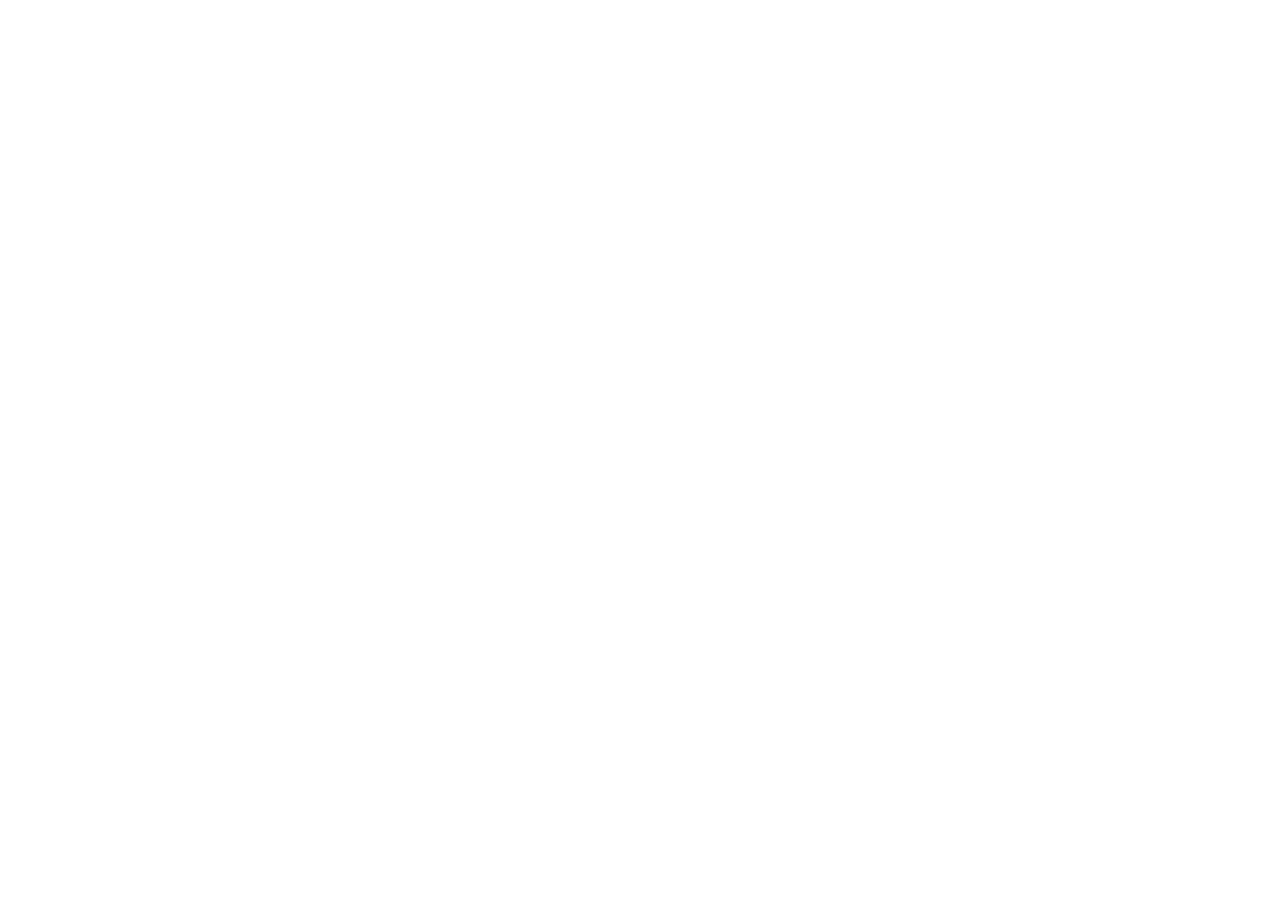
==== index.html @ a292c20b "Proyect init" ====
<!-- Etiqueta para comentar -->
<!DOCTYPE html>
<html lang="es">

<head>
    <meta charset="UTF-8">
    <meta name="viewport" content="width=device-width, initial-scale=1.0">
    <title>Fronted-Store - Practice</title>
</head>

<body> <!-- Este es el inicio del cuerpo del documento HTML.  -->


</body>

</html>
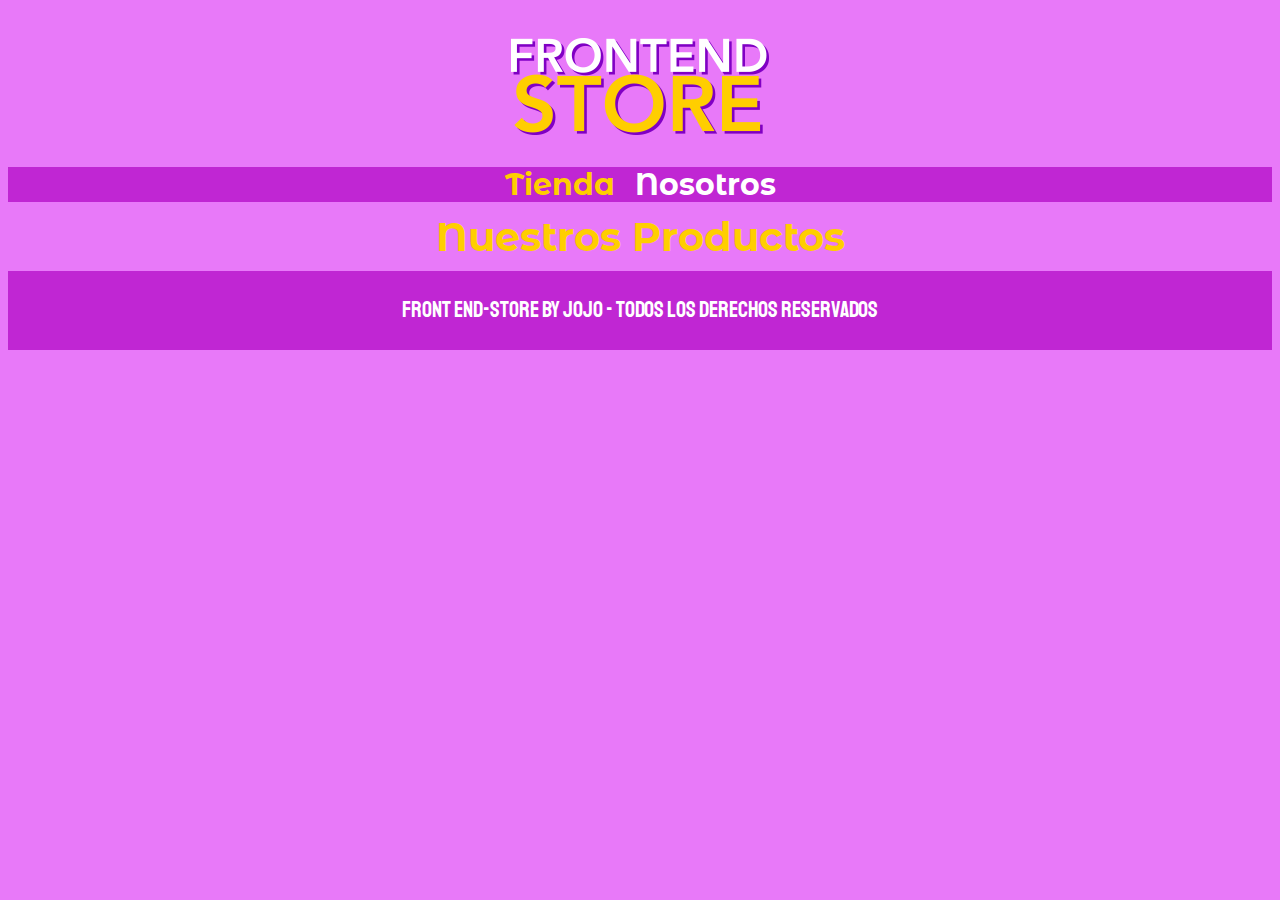
==== commit 686b4fd8: "No recuerdo que tanto hice, barra de navegacion" ====
--- a/index.html
+++ b/index.html
@@ -5,12 +5,46 @@
 <head>
     <meta charset="UTF-8">
     <meta name="viewport" content="width=device-width, initial-scale=1.0">
-    <title>Fronted-Store - Practice</title>
+    <title>FrontEnd-Store - Practice</title>
+    <!-- Agregando el archivo de normalize.css -->
+    <link rel="preload" rel="stylesheet" href="css/normalize.css">
+    <!-- final de agregar normalize.css -->
+
+    <!-- Fuente añadida "Montserrat Alternates" - Regular 400, Bold 700 y black 900   -->
+    <link rel="preconnect" href="https://fonts.googleapis.com">
+    <link rel="preconnect" href="https://fonts.gstatic.com" crossorigin>
+    <link
+        href="https://fonts.googleapis.com/css2?family=Montserrat+Alternates:wght@400;700;900&family=Staatliches&display=swap"
+        rel="stylesheet">
+    <!-- Final de fuente agregada -->
+
+    <!-- Agregando el archivo de estyles.css -->
+    <link rel="preload" href="css/styles.css" as="style">
+    <link rel="stylesheet" href="css/styles.css">
+    <!-- final de agregar la hoja de estilos -->
 </head>
 
 <body> <!-- Este es el inicio del cuerpo del documento HTML.  -->
 
+    <header class="header">
+        <a href="index.html">
+            <img class="header__logo" src="img/logo.png" alt="Logotipo">
+        </a>
+    </header>
 
+
+    <nav class="navegacion">
+        <a class="navegacion__enlace navegacion__enlace--activo" href="#">Tienda</a>
+        <a class="navegacion__enlace" href="#">Nosotros</a>
+    </nav>
+
+    <main class="contenedor">
+        <h1>Nuestros Productos</h1>
+    </main>
+
+    <footer class="footer">
+        <p class="footer__texto">Front End-Store by Jojo - Todos los derechos reservados </p>
+    </footer>
 </body>
 
 </html>--- a/css/styles.css
+++ b/css/styles.css
@@ -0,0 +1,119 @@
+:root {
+  /* Colores base */
+  --fondo: #e879f9; /* Color de fondo, rosa pastel muy clarito */
+  --fondo-oscuro: #c026d3; /* Color rosa oscuro */
+
+  /* Colores secundarios y complementarios */
+  --amarillo: #ffce00; /* Amarillo como color secundario */
+  --verde: #b0e57c; /* Verde como color complementario */
+
+  /* Colores Texto */
+  --gris-oscuro: #333; /* Color de texto oscuro para resaltar */
+  --gris-claro: #888; /* Color de texto claro para detalles */
+  --blanco: #fff; /* Color de texto blanco para resaltar */
+
+  /* Fuentes */
+  --fuente-principal: "Montserrat Alternates", sans-serif;
+  --fuente-secundaria: "Staatliches", sans-serif;
+}
+
+/** Estructura base **/
+/* Aplicar un modelo de diseño de caja natural a todos los elementos, pero permitiendo que los componentes cambien */
+html {
+  box-sizing: border-box;
+  font-size: 62.5%; /*Necesario para ajustar 1rem = 10 px*/
+}
+
+*,
+*:before,
+*:after {
+  box-sizing: inherit;
+}
+
+/** Globales **/
+
+body {
+  font-family: var(--fuente-principal);
+  font-size: 1.6rem;
+  line-height: 1.5rem;
+  background-color: var(--fondo);
+}
+
+p {
+  font-family: var(--fuente-principal);
+  color: var(--blanco);
+}
+
+a {
+  text-decoration: none;
+}
+
+img {
+  max-width: 100%;
+}
+
+.contenedor {
+  max-width: 120rem;
+  margin: 0 auto;
+}
+
+h1,
+h2,
+h3 {
+  text-align: center;
+  color: var(--amarillo);
+}
+
+h1 {
+  font-size: 4rem;
+}
+
+h2 {
+  font-size: 3.2rem;
+}
+
+h3 {
+  font-size: 2.4rem;
+}
+
+/** Header **/
+
+.header {
+  display: flex;
+  justify-content: center;
+}
+
+.header__logo {
+  margin: 3rem auto;
+}
+
+.footer {
+  background-color: var(--fondo-oscuro);
+  padding: 1rem 0;
+  margin-top: 2rem;
+}
+
+.footer__texto {
+  text-align: center;
+  font-family: var(--fuente-secundaria);
+  font-size: 2.2rem;
+}
+
+.navegacion {
+  background-color: var(--fondo-oscuro);
+  padding: 1rem 0;
+  display: flex;
+  justify-content: center;
+  gap: 2rem;
+}
+
+.navegacion__enlace {
+  color: var(--blanco);
+  font-weight: 700;
+  font-size: 3rem;
+}
+
+.navegacion__enlace--activo,
+.navegacion__enlace:hover {
+  color: var(--amarillo);
+}
--- a/css/styles.css
+++ b/css/styles.css
@@ -0,0 +1,119 @@
+:root {
+  /* Colores base */
+  --fondo: #e879f9; /* Color de fondo, rosa pastel muy clarito */
+  --fondo-oscuro: #c026d3; /* Color rosa oscuro */
+
+  /* Colores secundarios y complementarios */
+  --amarillo: #ffce00; /* Amarillo como color secundario */
+  --verde: #b0e57c; /* Verde como color complementario */
+
+  /* Colores Texto */
+  --gris-oscuro: #333; /* Color de texto oscuro para resaltar */
+  --gris-claro: #888; /* Color de texto claro para detalles */
+  --blanco: #fff; /* Color de texto blanco para resaltar */
+
+  /* Fuentes */
+  --fuente-principal: "Montserrat Alternates", sans-serif;
+  --fuente-secundaria: "Staatliches", sans-serif;
+}
+
+/** Estructura base **/
+/* Aplicar un modelo de diseño de caja natural a todos los elementos, pero permitiendo que los componentes cambien */
+html {
+  box-sizing: border-box;
+  font-size: 62.5%; /*Necesario para ajustar 1rem = 10 px*/
+}
+
+*,
+*:before,
+*:after {
+  box-sizing: inherit;
+}
+
+/** Globales **/
+
+body {
+  font-family: var(--fuente-principal);
+  font-size: 1.6rem;
+  line-height: 1.5rem;
+  background-color: var(--fondo);
+}
+
+p {
+  font-family: var(--fuente-principal);
+  color: var(--blanco);
+}
+
+a {
+  text-decoration: none;
+}
+
+img {
+  max-width: 100%;
+}
+
+.contenedor {
+  max-width: 120rem;
+  margin: 0 auto;
+}
+
+h1,
+h2,
+h3 {
+  text-align: center;
+  color: var(--amarillo);
+}
+
+h1 {
+  font-size: 4rem;
+}
+
+h2 {
+  font-size: 3.2rem;
+}
+
+h3 {
+  font-size: 2.4rem;
+}
+
+/** Header **/
+
+.header {
+  display: flex;
+  justify-content: center;
+}
+
+.header__logo {
+  margin: 3rem auto;
+}
+
+.footer {
+  background-color: var(--fondo-oscuro);
+  padding: 1rem 0;
+  margin-top: 2rem;
+}
+
+.footer__texto {
+  text-align: center;
+  font-family: var(--fuente-secundaria);
+  font-size: 2.2rem;
+}
+
+.navegacion {
+  background-color: var(--fondo-oscuro);
+  padding: 1rem 0;
+  display: flex;
+  justify-content: center;
+  gap: 2rem;
+}
+
+.navegacion__enlace {
+  color: var(--blanco);
+  font-weight: 700;
+  font-size: 3rem;
+}
+
+.navegacion__enlace--activo,
+.navegacion__enlace:hover {
+  color: var(--amarillo);
+}
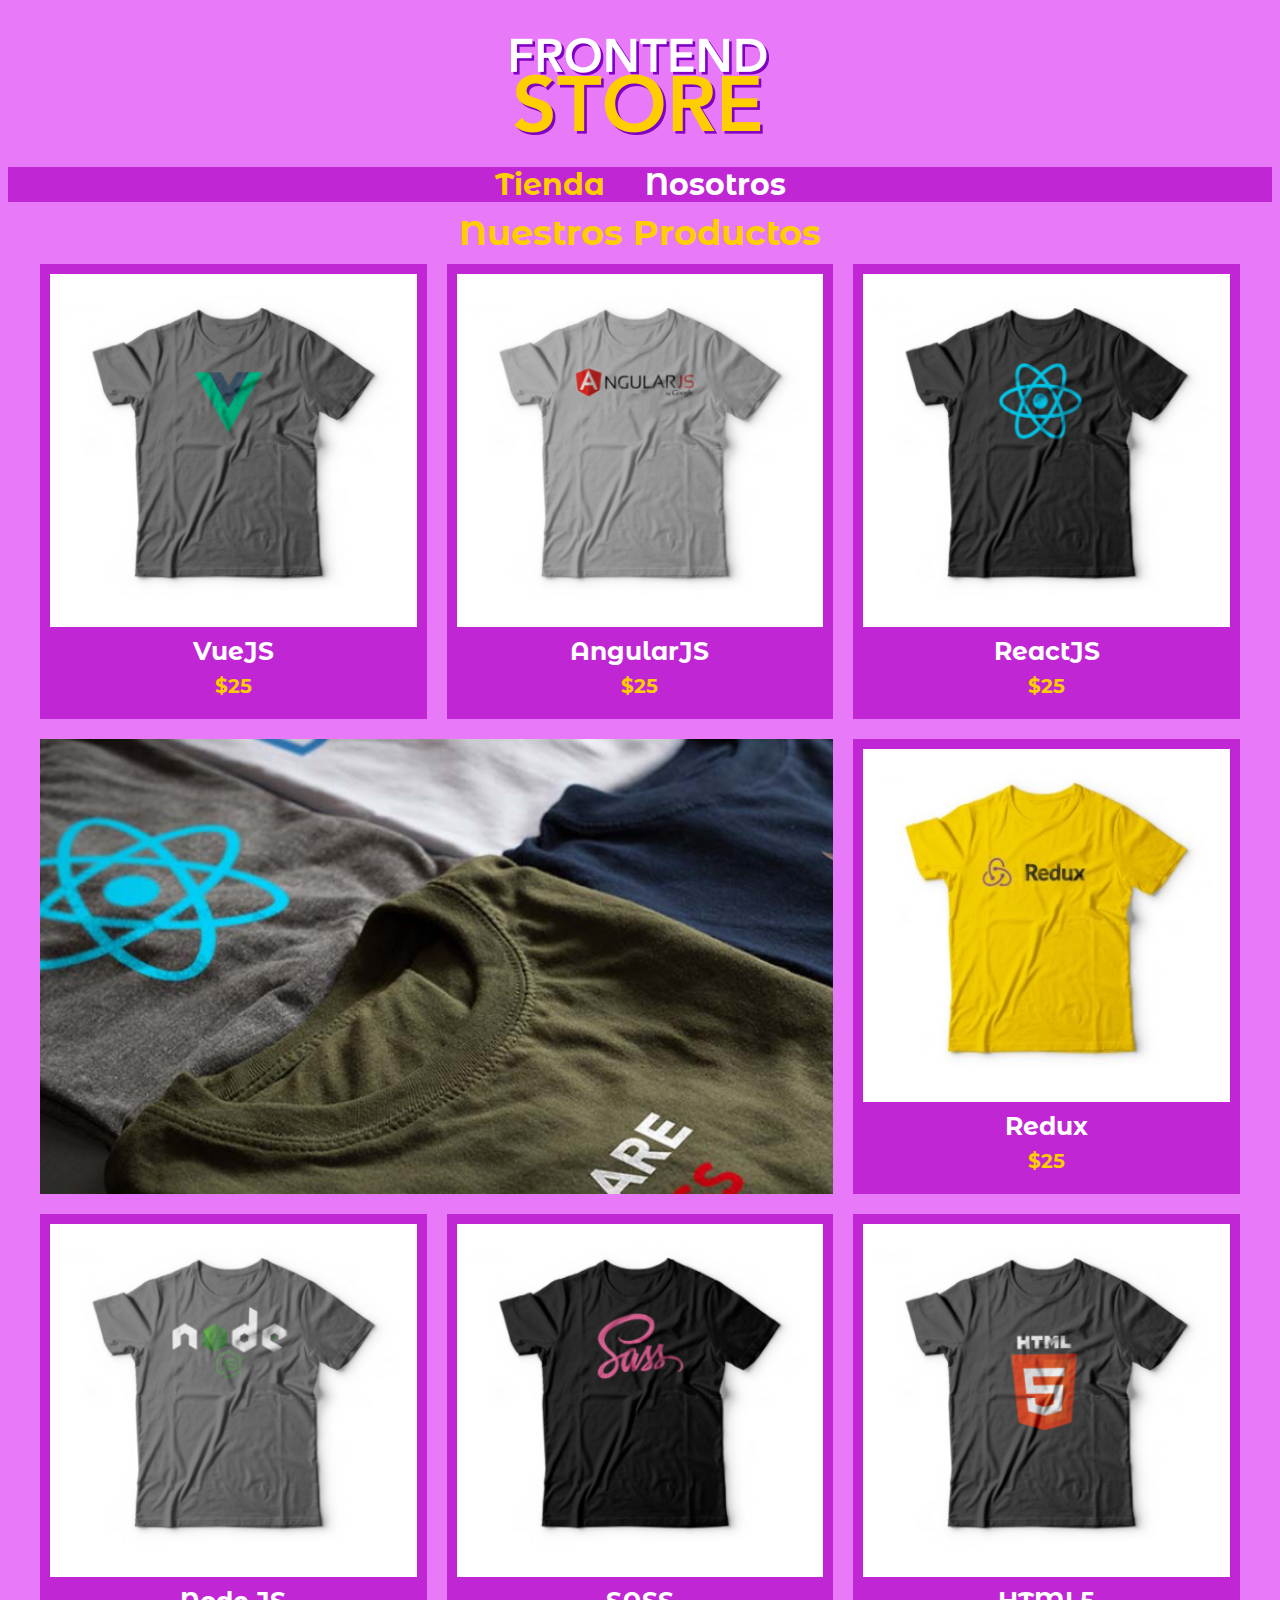
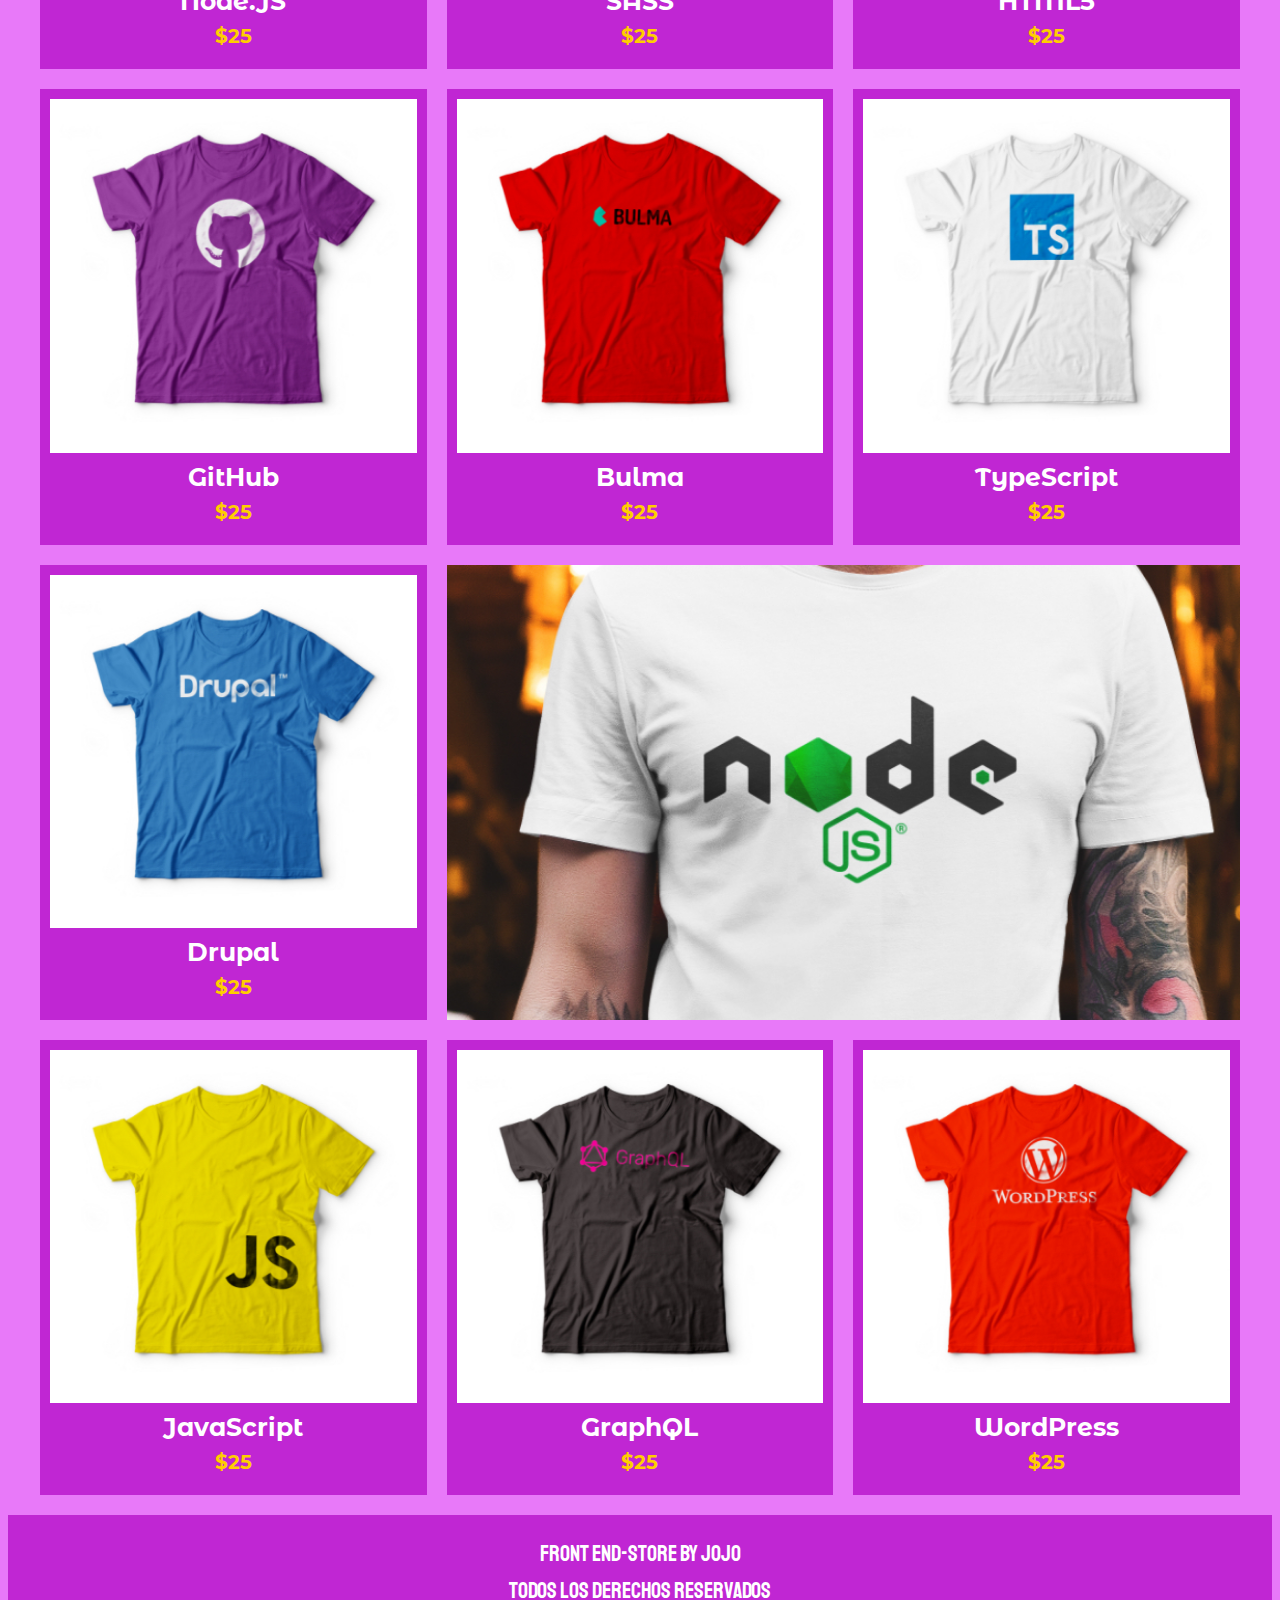
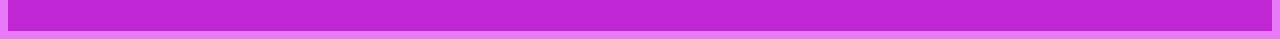
==== commit adfce1ff: "nosotros and productos added, index modified" ====
--- a/index.html
+++ b/index.html
@@ -34,16 +34,183 @@
 
 
     <nav class="navegacion">
-        <a class="navegacion__enlace navegacion__enlace--activo" href="#">Tienda</a>
-        <a class="navegacion__enlace" href="#">Nosotros</a>
+        <a class="navegacion__enlace navegacion__enlace--activo" href="index.html">Tienda</a>
+        <a class="navegacion__enlace" href="nosotros.html">Nosotros</a>
     </nav>
 
     <main class="contenedor">
         <h1>Nuestros Productos</h1>
+
+        <!-- Producto 1-->
+        <div class="grid">
+            <div class="producto">
+                <a href="producto.html">
+                    <img class="producto__imagen" src="img/1.jpg" alt="Imagen Camisa">
+                </a>
+                <div class="producto__informacion">
+                    <p class="producto__nombre">VueJS</p>
+                    <p class="producto__precio">$25</p>
+                </div>
+            </div>
+
+            <!-- Producto 2-->
+            <div class="producto">
+                <a href="producto.html">
+                    <img class="producto__imagen" src="img/2.jpg" alt="Imagen Camisa">
+                </a>
+                <div class="producto__informacion">
+                    <p class="producto__nombre">AngularJS</p>
+                    <p class="producto__precio">$25</p>
+                </div>
+            </div>
+
+            <!-- Producto 3-->
+            <div class="producto">
+                <a href="producto.html">
+                    <img class="producto__imagen" src="img/3.jpg" alt="Imagen Camisa">
+                </a>
+                <div class="producto__informacion">
+                    <p class="producto__nombre">ReactJS</p>
+                    <p class="producto__precio">$25</p>
+                </div>
+            </div>
+
+            <!-- Producto 4-->
+            <div class="producto">
+                <a href="producto.html">
+                    <img class="producto__imagen" src="img/4.jpg" alt="Imagen Camisa">
+                </a>
+                <div class="producto__informacion">
+                    <p class="producto__nombre">Redux</p>
+                    <p class="producto__precio">$25</p>
+                </div>
+            </div>
+
+
+            <!-- Producto 5-->
+            <div class="producto">
+                <a href="producto.html">
+                    <img class="producto__imagen" src="img/5.jpg" alt="Imagen Camisa">
+                </a>
+                <div class="producto__informacion">
+                    <p class="producto__nombre">Node.JS</p>
+                    <p class="producto__precio">$25</p>
+                </div>
+            </div>
+
+            <!-- Producto 6-->
+            <div class="producto">
+                <a href="producto.html">
+                    <img class="producto__imagen" src="img/6.jpg" alt="Imagen Camisa">
+                </a>
+                <div class="producto__informacion">
+                    <p class="producto__nombre">SASS</p>
+                    <p class="producto__precio">$25</p>
+                </div>
+            </div>
+
+
+            <!-- Producto 7-->
+            <div class="producto">
+                <a href="producto.html">
+                    <img class="producto__imagen" src="img/7.jpg" alt="Imagen Camisa">
+                </a>
+                <div class="producto__informacion">
+                    <p class="producto__nombre">HTML5</p>
+                    <p class="producto__precio">$25</p>
+                </div>
+            </div>
+            <!-- Producto 8-->
+            <div class="producto">
+                <a href="producto.html">
+                    <img class="producto__imagen" src="img/8.jpg" alt="Imagen Camisa">
+                </a>
+                <div class="producto__informacion">
+                    <p class="producto__nombre">GitHub</p>
+                    <p class="producto__precio">$25</p>
+                </div>
+            </div>
+
+
+
+            <!-- Producto 9-->
+            <div class="producto">
+                <a href="producto.html">
+                    <img class="producto__imagen" src="img/9.jpg" alt="Imagen Camisa">
+                </a>
+                <div class="producto__informacion">
+                    <p class="producto__nombre">Bulma</p>
+                    <p class="producto__precio">$25</p>
+                </div>
+            </div>
+
+            <!-- Producto 10-->
+            <div class="producto">
+                <a href="producto.html">
+                    <img class="producto__imagen" src="img/10.jpg" alt="Imagen Camisa">
+                </a>
+                <div class="producto__informacion">
+                    <p class="producto__nombre">TypeScript</p>
+                    <p class="producto__precio">$25</p>
+                </div>
+            </div>
+
+
+            <!-- Producto 11-->
+            <div class="producto">
+                <a href="producto.html">
+                    <img class="producto__imagen" src="img/11.jpg" alt="Imagen Camisa">
+                </a>
+                <div class="producto__informacion">
+                    <p class="producto__nombre">Drupal</p>
+                    <p class="producto__precio">$25</p>
+                </div>
+            </div>
+
+
+            <!-- Producto 12-->
+            <div class="producto">
+                <a href="producto.html">
+                    <img class="producto__imagen" src="img/12.jpg" alt="Imagen Camisa">
+                </a>
+                <div class="producto__informacion">
+                    <p class="producto__nombre">JavaScript</p>
+                    <p class="producto__precio">$25</p>
+                </div>
+            </div>
+
+            <!-- Producto 13-->
+            <div class="producto">
+                <a href="producto.html">
+                    <img class="producto__imagen" src="img/13.jpg" alt="Imagen Camisa">
+                </a>
+                <div class="producto__informacion">
+                    <p class="producto__nombre">GraphQL</p>
+                    <p class="producto__precio">$25</p>
+                </div>
+            </div>
+
+            <!-- Producto 14-->
+            <div class="producto">
+                <a href="producto.html">
+                    <img class="producto__imagen" src="img/14.jpg" alt="Imagen Camisa">
+                </a>
+                <div class="producto__informacion">
+                    <p class="producto__nombre">WordPress</p>
+                    <p class="producto__precio">$25</p>
+                </div>
+            </div>
+
+            <div class="grafico grafico--camisas"></div>
+            <div class="grafico grafico--node"></div>
+
+        </div>
+
     </main>
 
     <footer class="footer">
-        <p class="footer__texto">Front End-Store by Jojo - Todos los derechos reservados </p>
+        <p class="footer__texto">Front End-Store by Jojo</p>
+        <p class="footer__texto">Todos los derechos reservados </p>
     </footer>
 </body>
 
--- a/css/styles.css
+++ b/css/styles.css
@@ -65,11 +65,11 @@
 }
 
 h1 {
-  font-size: 4rem;
+  font-size: 3.5rem;
 }
 
 h2 {
-  font-size: 3.2rem;
+  font-size: 3rem;
 }
 
 h3 {
@@ -104,16 +104,97 @@
   padding: 1rem 0;
   display: flex;
   justify-content: center;
-  gap: 2rem;
+  gap: 2rem; /* Separacion forma nueva */
 }
 
 .navegacion__enlace {
   color: var(--blanco);
   font-weight: 700;
   font-size: 3rem;
+  margin-right: 2rem;
+}
+
+.navegacion__enlace:last-of-type {
+  margin-right: 0;
 }
 
 .navegacion__enlace--activo,
 .navegacion__enlace:hover {
   color: var(--amarillo);
 }
+
+/** Grid **/
+.grid {
+  display: grid;
+  grid-template-columns: repeat(2, 1fr);
+  gap: 2rem;
+}
+
+@media (min-width: 768px) {
+  .grid {
+    grid-template-columns: repeat(3, 1fr);
+  }
+}
+
+/** Productos **/
+
+.producto {
+  background-color: var(--fondo-oscuro);
+  padding: 1rem;
+}
+
+.producto__imagen {
+  width: 100%;
+}
+
+.producto__informacion {
+}
+
+.producto__nombre {
+  font-size: 2.5rem;
+  font-weight: 700;
+}
+
+.producto__precio {
+  font-size: 2rem;
+  color: var(--amarillo);
+  font-weight: 700;
+}
+
+.producto__nombre,
+.producto__precio {
+  font-family: var(--fuente-principal);
+  margin: 1rem 0;
+  text-align: center;
+  line-height: 2.5rem;
+}
+
+/** Graficos **/
+
+.grafico {
+  min-height: 30rem;
+  background-repeat: no-repeat;
+  background-size: cover;
+  grid-column: 1 / 3;
+}
+
+.grafico--camisas {
+  grid-row: 2 / 3;
+  background-image: url("../img/grafico1.jpg");
+}
+
+.grafico--node {
+  background-image: url("../img/grafico2.jpg");
+  grid-row: 8/9;
+}
+
+@media (min-width: 768px) {
+  .grafico--node {
+    grid-row: 5 / 6;
+    grid-column: 2 / 4;
+  }
+}
+
+.grafico--camisas,
+.grafico--node {
+}
--- a/css/styles.css
+++ b/css/styles.css
@@ -65,11 +65,11 @@
 }
 
 h1 {
-  font-size: 4rem;
+  font-size: 3.5rem;
 }
 
 h2 {
-  font-size: 3.2rem;
+  font-size: 3rem;
 }
 
 h3 {
@@ -104,16 +104,97 @@
   padding: 1rem 0;
   display: flex;
   justify-content: center;
-  gap: 2rem;
+  gap: 2rem; /* Separacion forma nueva */
 }
 
 .navegacion__enlace {
   color: var(--blanco);
   font-weight: 700;
   font-size: 3rem;
+  margin-right: 2rem;
+}
+
+.navegacion__enlace:last-of-type {
+  margin-right: 0;
 }
 
 .navegacion__enlace--activo,
 .navegacion__enlace:hover {
   color: var(--amarillo);
 }
+
+/** Grid **/
+.grid {
+  display: grid;
+  grid-template-columns: repeat(2, 1fr);
+  gap: 2rem;
+}
+
+@media (min-width: 768px) {
+  .grid {
+    grid-template-columns: repeat(3, 1fr);
+  }
+}
+
+/** Productos **/
+
+.producto {
+  background-color: var(--fondo-oscuro);
+  padding: 1rem;
+}
+
+.producto__imagen {
+  width: 100%;
+}
+
+.producto__informacion {
+}
+
+.producto__nombre {
+  font-size: 2.5rem;
+  font-weight: 700;
+}
+
+.producto__precio {
+  font-size: 2rem;
+  color: var(--amarillo);
+  font-weight: 700;
+}
+
+.producto__nombre,
+.producto__precio {
+  font-family: var(--fuente-principal);
+  margin: 1rem 0;
+  text-align: center;
+  line-height: 2.5rem;
+}
+
+/** Graficos **/
+
+.grafico {
+  min-height: 30rem;
+  background-repeat: no-repeat;
+  background-size: cover;
+  grid-column: 1 / 3;
+}
+
+.grafico--camisas {
+  grid-row: 2 / 3;
+  background-image: url("../img/grafico1.jpg");
+}
+
+.grafico--node {
+  background-image: url("../img/grafico2.jpg");
+  grid-row: 8/9;
+}
+
+@media (min-width: 768px) {
+  .grafico--node {
+    grid-row: 5 / 6;
+    grid-column: 2 / 4;
+  }
+}
+
+.grafico--camisas,
+.grafico--node {
+}
